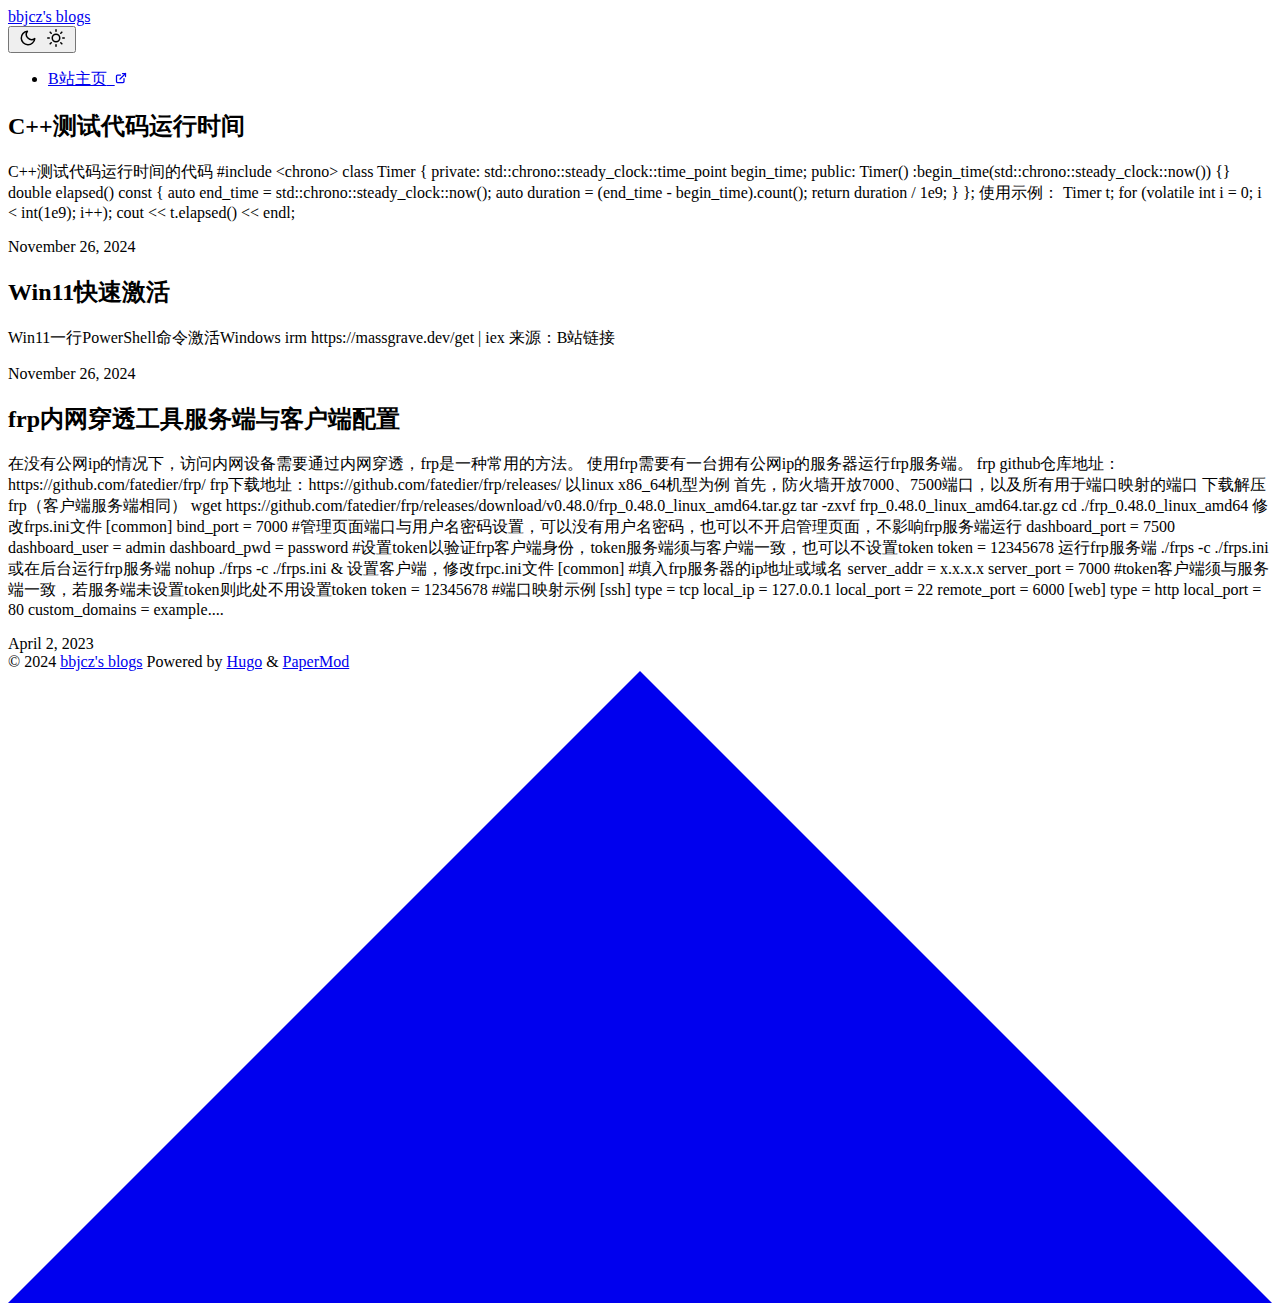
==== public/index.html @ 849204ba "change" ====
<!DOCTYPE html>
<html lang="en" dir="auto">

<head>
	<meta name="generator" content="Hugo 0.110.0"><meta charset="utf-8">
<meta http-equiv="X-UA-Compatible" content="IE=edge">
<meta name="viewport" content="width=device-width, initial-scale=1, shrink-to-fit=no">
<meta name="robots" content="index, follow">
<title>bbjcz&#39;s blogs</title>

<meta name="description" content="">
<meta name="author" content="">
<link rel="canonical" href="https://blog.bbjc.cc/">
<link crossorigin="anonymous" href="/assets/css/stylesheet.62aa25427797f8efd87301a5b69795dc50df2dbe79a5fba0648cc7bb8dbcd7c9.css" integrity="sha256-YqolQneX&#43;O/YcwGltpeV3FDfLb55pfugZIzHu42818k=" rel="preload stylesheet" as="style">
<link rel="icon" href="https://blog.bbjc.cc/favicon.ico">
<link rel="icon" type="image/png" sizes="16x16" href="https://blog.bbjc.cc/favicon-16x16.png">
<link rel="icon" type="image/png" sizes="32x32" href="https://blog.bbjc.cc/favicon-32x32.png">
<link rel="apple-touch-icon" href="https://blog.bbjc.cc/apple-touch-icon.png">
<link rel="mask-icon" href="https://blog.bbjc.cc/safari-pinned-tab.svg">
<meta name="theme-color" content="#2e2e33">
<meta name="msapplication-TileColor" content="#2e2e33">
<link rel="alternate" type="application/rss+xml" href="https://blog.bbjc.cc/index.xml">
<noscript>
    <style>
        #theme-toggle,
        .top-link {
            display: none;
        }

    </style>
    <style>
        @media (prefers-color-scheme: dark) {
            :root {
                --theme: rgb(29, 30, 32);
                --entry: rgb(46, 46, 51);
                --primary: rgb(218, 218, 219);
                --secondary: rgb(155, 156, 157);
                --tertiary: rgb(65, 66, 68);
                --content: rgb(196, 196, 197);
                --hljs-bg: rgb(46, 46, 51);
                --code-bg: rgb(55, 56, 62);
                --border: rgb(51, 51, 51);
            }

            .list {
                background: var(--theme);
            }

            .list:not(.dark)::-webkit-scrollbar-track {
                background: 0 0;
            }

            .list:not(.dark)::-webkit-scrollbar-thumb {
                border-color: var(--theme);
            }
        }

    </style>
</noscript><meta property="og:title" content="bbjcz&#39;s blogs" />
<meta property="og:description" content="" />
<meta property="og:type" content="website" />
<meta property="og:url" content="https://blog.bbjc.cc/" />

<meta name="twitter:card" content="summary"/>
<meta name="twitter:title" content="bbjcz&#39;s blogs"/>
<meta name="twitter:description" content=""/>

<script type="application/ld+json">
{
  "@context": "https://schema.org",
  "@type": "Organization",
  "name": "bbjcz's blogs",
  "url": "https://blog.bbjc.cc/",
  "description": "",
  "thumbnailUrl": "https://blog.bbjc.cc/favicon.ico",
  "sameAs": [
      
  ]
}
</script>
</head>

<body class="list" id="top">
<script>
    if (localStorage.getItem("pref-theme") === "dark") {
        document.body.classList.add('dark');
    } else if (localStorage.getItem("pref-theme") === "light") {
        document.body.classList.remove('dark')
    } else if (window.matchMedia('(prefers-color-scheme: dark)').matches) {
        document.body.classList.add('dark');
    }

</script>

<header class="header">
    <nav class="nav">
        <div class="logo">
            <a href="https://blog.bbjc.cc/" accesskey="h" title="bbjcz&#39;s blogs (Alt + H)">bbjcz&#39;s blogs</a>
            <div class="logo-switches">
                <button id="theme-toggle" accesskey="t" title="(Alt + T)">
                    <svg id="moon" xmlns="http://www.w3.org/2000/svg" width="24" height="18" viewBox="0 0 24 24"
                        fill="none" stroke="currentColor" stroke-width="2" stroke-linecap="round"
                        stroke-linejoin="round">
                        <path d="M21 12.79A9 9 0 1 1 11.21 3 7 7 0 0 0 21 12.79z"></path>
                    </svg>
                    <svg id="sun" xmlns="http://www.w3.org/2000/svg" width="24" height="18" viewBox="0 0 24 24"
                        fill="none" stroke="currentColor" stroke-width="2" stroke-linecap="round"
                        stroke-linejoin="round">
                        <circle cx="12" cy="12" r="5"></circle>
                        <line x1="12" y1="1" x2="12" y2="3"></line>
                        <line x1="12" y1="21" x2="12" y2="23"></line>
                        <line x1="4.22" y1="4.22" x2="5.64" y2="5.64"></line>
                        <line x1="18.36" y1="18.36" x2="19.78" y2="19.78"></line>
                        <line x1="1" y1="12" x2="3" y2="12"></line>
                        <line x1="21" y1="12" x2="23" y2="12"></line>
                        <line x1="4.22" y1="19.78" x2="5.64" y2="18.36"></line>
                        <line x1="18.36" y1="5.64" x2="19.78" y2="4.22"></line>
                    </svg>
                </button>
            </div>
        </div>
        <ul id="menu">
            <li>
                <a href="https://space.bilibili.com/352110790" title="B站主页">
                    <span>B站主页</span>&nbsp;
                    <svg fill="none" shape-rendering="geometricPrecision" stroke="currentColor" stroke-linecap="round"
                        stroke-linejoin="round" stroke-width="2.5" viewBox="0 0 24 24" height="12" width="12">
                        <path d="M18 13v6a2 2 0 01-2 2H5a2 2 0 01-2-2V8a2 2 0 012-2h6"></path>
                        <path d="M15 3h6v6"></path>
                        <path d="M10 14L21 3"></path>
                    </svg>
                </a>
            </li>
        </ul>
    </nav>
</header>
<main class="main"> 

<article class="first-entry"> 
  <header class="entry-header">
    <h2>C&#43;&#43;测试代码运行时间
    </h2>
  </header>
  <div class="entry-content">
    <p>C&#43;&#43;测试代码运行时间的代码 #include &lt;chrono&gt; class Timer { private: std::chrono::steady_clock::time_point begin_time; public: Timer() :begin_time(std::chrono::steady_clock::now()) {} double elapsed() const { auto end_time = std::chrono::steady_clock::now(); auto duration = (end_time - begin_time).count(); return duration / 1e9; } }; 使用示例：
Timer t; for (volatile int i = 0; i &lt; int(1e9); i&#43;&#43;); cout &lt;&lt; t.elapsed() &lt;&lt; endl; </p>
  </div>
  <footer class="entry-footer"><span title='2024-11-26 20:04:02 +0800 CST'>November 26, 2024</span></footer>
  <a class="entry-link" aria-label="post link to C&#43;&#43;测试代码运行时间" href="https://blog.bbjc.cc/posts/cpp-timer/"></a>
</article>

<article class="post-entry"> 
  <header class="entry-header">
    <h2>Win11快速激活
    </h2>
  </header>
  <div class="entry-content">
    <p>Win11一行PowerShell命令激活Windows irm https://massgrave.dev/get | iex 来源：B站链接</p>
  </div>
  <footer class="entry-footer"><span title='2024-11-26 19:43:49 +0800 CST'>November 26, 2024</span></footer>
  <a class="entry-link" aria-label="post link to Win11快速激活" href="https://blog.bbjc.cc/posts/win-activate/"></a>
</article>

<article class="post-entry"> 
  <header class="entry-header">
    <h2>frp内网穿透工具服务端与客户端配置
    </h2>
  </header>
  <div class="entry-content">
    <p>在没有公网ip的情况下，访问内网设备需要通过内网穿透，frp是一种常用的方法。
使用frp需要有一台拥有公网ip的服务器运行frp服务端。
frp github仓库地址：https://github.com/fatedier/frp/
frp下载地址：https://github.com/fatedier/frp/releases/
以linux x86_64机型为例 首先，防火墙开放7000、7500端口，以及所有用于端口映射的端口
下载解压frp（客户端服务端相同）
wget https://github.com/fatedier/frp/releases/download/v0.48.0/frp_0.48.0_linux_amd64.tar.gz tar -zxvf frp_0.48.0_linux_amd64.tar.gz cd ./frp_0.48.0_linux_amd64 修改frps.ini文件
[common] bind_port = 7000 #管理页面端口与用户名密码设置，可以没有用户名密码，也可以不开启管理页面，不影响frp服务端运行 dashboard_port = 7500 dashboard_user = admin dashboard_pwd = password #设置token以验证frp客户端身份，token服务端须与客户端一致，也可以不设置token token = 12345678 运行frp服务端
./frps -c ./frps.ini 或在后台运行frp服务端
nohup ./frps -c ./frps.ini &amp; 设置客户端，修改frpc.ini文件
[common] #填入frp服务器的ip地址或域名 server_addr = x.x.x.x server_port = 7000 #token客户端须与服务端一致，若服务端未设置token则此处不用设置token token = 12345678 #端口映射示例 [ssh] type = tcp local_ip = 127.0.0.1 local_port = 22 remote_port = 6000 [web] type = http local_port = 80 custom_domains = example....</p>
  </div>
  <footer class="entry-footer"><span title='2023-04-02 12:54:56 +0800 CST'>April 2, 2023</span></footer>
  <a class="entry-link" aria-label="post link to frp内网穿透工具服务端与客户端配置" href="https://blog.bbjc.cc/posts/frp/"></a>
</article>
    </main>
    
<footer class="footer">
    <span>&copy; 2024 <a href="https://blog.bbjc.cc/">bbjcz&#39;s blogs</a></span>
    <span>
        Powered by
        <a href="https://gohugo.io/" rel="noopener noreferrer" target="_blank">Hugo</a> &
        <a href="https://github.com/adityatelange/hugo-PaperMod/" rel="noopener" target="_blank">PaperMod</a>
    </span>
</footer>
<a href="#top" aria-label="go to top" title="Go to Top (Alt + G)" class="top-link" id="top-link" accesskey="g">
    <svg xmlns="http://www.w3.org/2000/svg" viewBox="0 0 12 6" fill="currentColor">
        <path d="M12 6H0l6-6z" />
    </svg>
</a>

<script>
    let menu = document.getElementById('menu')
    if (menu) {
        menu.scrollLeft = localStorage.getItem("menu-scroll-position");
        menu.onscroll = function () {
            localStorage.setItem("menu-scroll-position", menu.scrollLeft);
        }
    }

    document.querySelectorAll('a[href^="#"]').forEach(anchor => {
        anchor.addEventListener("click", function (e) {
            e.preventDefault();
            var id = this.getAttribute("href").substr(1);
            if (!window.matchMedia('(prefers-reduced-motion: reduce)').matches) {
                document.querySelector(`[id='${decodeURIComponent(id)}']`).scrollIntoView({
                    behavior: "smooth"
                });
            } else {
                document.querySelector(`[id='${decodeURIComponent(id)}']`).scrollIntoView();
            }
            if (id === "top") {
                history.replaceState(null, null, " ");
            } else {
                history.pushState(null, null, `#${id}`);
            }
        });
    });

</script>
<script>
    var mybutton = document.getElementById("top-link");
    window.onscroll = function () {
        if (document.body.scrollTop > 800 || document.documentElement.scrollTop > 800) {
            mybutton.style.visibility = "visible";
            mybutton.style.opacity = "1";
        } else {
            mybutton.style.visibility = "hidden";
            mybutton.style.opacity = "0";
        }
    };

</script>
<script>
    document.getElementById("theme-toggle").addEventListener("click", () => {
        if (document.body.className.includes("dark")) {
            document.body.classList.remove('dark');
            localStorage.setItem("pref-theme", 'light');
        } else {
            document.body.classList.add('dark');
            localStorage.setItem("pref-theme", 'dark');
        }
    })

</script>
</body>

</html>
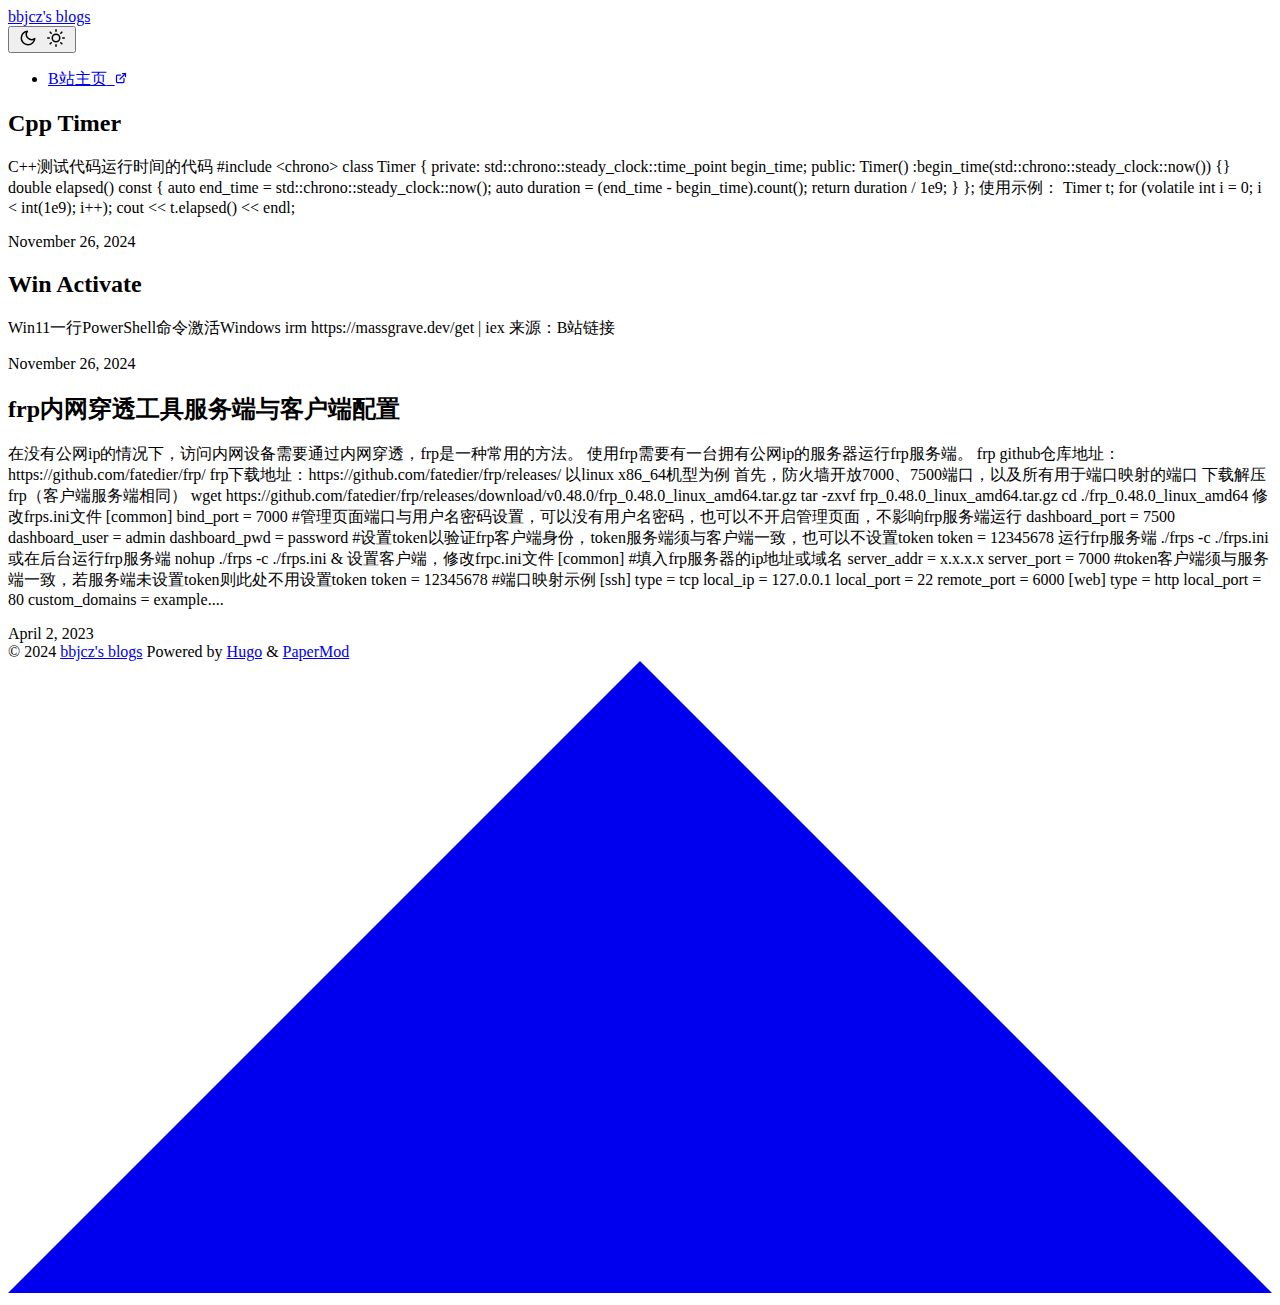
==== commit 1442baeb: "change" ====
--- a/public/index.html
+++ b/public/index.html
@@ -11,7 +11,7 @@
 <meta name="description" content="">
 <meta name="author" content="">
 <link rel="canonical" href="https://blog.bbjc.cc/">
-<link crossorigin="anonymous" href="/assets/css/stylesheet.62aa25427797f8efd87301a5b69795dc50df2dbe79a5fba0648cc7bb8dbcd7c9.css" integrity="sha256-YqolQneX&#43;O/YcwGltpeV3FDfLb55pfugZIzHu42818k=" rel="preload stylesheet" as="style">
+<link crossorigin="anonymous" href="/assets/css/stylesheet.6a98292fb8fa8cf0f3ba4042d4b75515c04267550f3ad49ff6271b5af9562443.css" integrity="sha256-apgpL7j6jPDzukBC1LdVFcBCZ1UPOtSf9icbWvlWJEM=" rel="preload stylesheet" as="style">
 <link rel="icon" href="https://blog.bbjc.cc/favicon.ico">
 <link rel="icon" type="image/png" sizes="16x16" href="https://blog.bbjc.cc/favicon-16x16.png">
 <link rel="icon" type="image/png" sizes="32x32" href="https://blog.bbjc.cc/favicon-32x32.png">
@@ -138,7 +138,7 @@
 
 <article class="first-entry"> 
   <header class="entry-header">
-    <h2>C&#43;&#43;测试代码运行时间
+    <h2>Cpp Timer
     </h2>
   </header>
   <div class="entry-content">
@@ -146,19 +146,19 @@
 Timer t; for (volatile int i = 0; i &lt; int(1e9); i&#43;&#43;); cout &lt;&lt; t.elapsed() &lt;&lt; endl; </p>
   </div>
   <footer class="entry-footer"><span title='2024-11-26 20:04:02 +0800 CST'>November 26, 2024</span></footer>
-  <a class="entry-link" aria-label="post link to C&#43;&#43;测试代码运行时间" href="https://blog.bbjc.cc/posts/cpp-timer/"></a>
+  <a class="entry-link" aria-label="post link to Cpp Timer" href="https://blog.bbjc.cc/posts/cpp-timer/"></a>
 </article>
 
 <article class="post-entry"> 
   <header class="entry-header">
-    <h2>Win11快速激活
+    <h2>Win Activate
     </h2>
   </header>
   <div class="entry-content">
     <p>Win11一行PowerShell命令激活Windows irm https://massgrave.dev/get | iex 来源：B站链接</p>
   </div>
   <footer class="entry-footer"><span title='2024-11-26 19:43:49 +0800 CST'>November 26, 2024</span></footer>
-  <a class="entry-link" aria-label="post link to Win11快速激活" href="https://blog.bbjc.cc/posts/win-activate/"></a>
+  <a class="entry-link" aria-label="post link to Win Activate" href="https://blog.bbjc.cc/posts/win-activate/"></a>
 </article>
 
 <article class="post-entry"> 
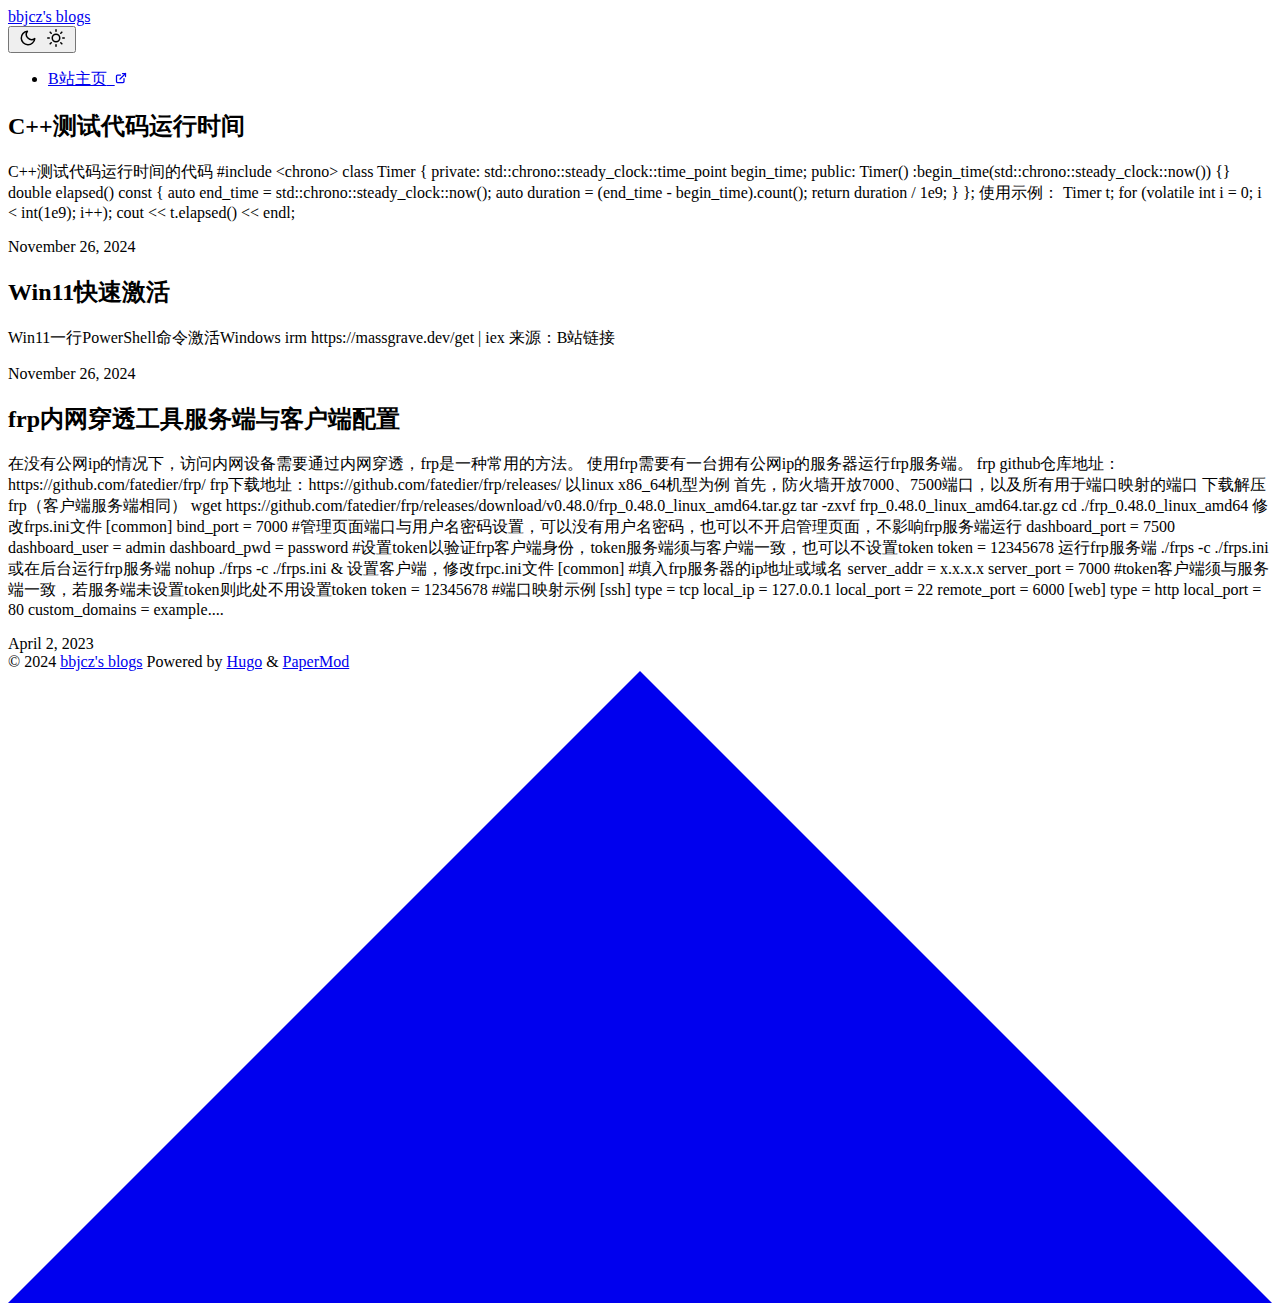
==== commit 3493ece5: "change" ====
--- a/public/index.html
+++ b/public/index.html
@@ -11,7 +11,7 @@
 <meta name="description" content="">
 <meta name="author" content="">
 <link rel="canonical" href="https://blog.bbjc.cc/">
-<link crossorigin="anonymous" href="/assets/css/stylesheet.6a98292fb8fa8cf0f3ba4042d4b75515c04267550f3ad49ff6271b5af9562443.css" integrity="sha256-apgpL7j6jPDzukBC1LdVFcBCZ1UPOtSf9icbWvlWJEM=" rel="preload stylesheet" as="style">
+<link crossorigin="anonymous" href="/assets/css/stylesheet.62aa25427797f8efd87301a5b69795dc50df2dbe79a5fba0648cc7bb8dbcd7c9.css" integrity="sha256-YqolQneX&#43;O/YcwGltpeV3FDfLb55pfugZIzHu42818k=" rel="preload stylesheet" as="style">
 <link rel="icon" href="https://blog.bbjc.cc/favicon.ico">
 <link rel="icon" type="image/png" sizes="16x16" href="https://blog.bbjc.cc/favicon-16x16.png">
 <link rel="icon" type="image/png" sizes="32x32" href="https://blog.bbjc.cc/favicon-32x32.png">
@@ -138,7 +138,7 @@
 
 <article class="first-entry"> 
   <header class="entry-header">
-    <h2>Cpp Timer
+    <h2>C&#43;&#43;测试代码运行时间
     </h2>
   </header>
   <div class="entry-content">
@@ -146,19 +146,19 @@
 Timer t; for (volatile int i = 0; i &lt; int(1e9); i&#43;&#43;); cout &lt;&lt; t.elapsed() &lt;&lt; endl; </p>
   </div>
   <footer class="entry-footer"><span title='2024-11-26 20:04:02 +0800 CST'>November 26, 2024</span></footer>
-  <a class="entry-link" aria-label="post link to Cpp Timer" href="https://blog.bbjc.cc/posts/cpp-timer/"></a>
+  <a class="entry-link" aria-label="post link to C&#43;&#43;测试代码运行时间" href="https://blog.bbjc.cc/posts/cpp-timer/"></a>
 </article>
 
 <article class="post-entry"> 
   <header class="entry-header">
-    <h2>Win Activate
+    <h2>Win11快速激活
     </h2>
   </header>
   <div class="entry-content">
     <p>Win11一行PowerShell命令激活Windows irm https://massgrave.dev/get | iex 来源：B站链接</p>
   </div>
   <footer class="entry-footer"><span title='2024-11-26 19:43:49 +0800 CST'>November 26, 2024</span></footer>
-  <a class="entry-link" aria-label="post link to Win Activate" href="https://blog.bbjc.cc/posts/win-activate/"></a>
+  <a class="entry-link" aria-label="post link to Win11快速激活" href="https://blog.bbjc.cc/posts/win-activate/"></a>
 </article>
 
 <article class="post-entry"> 
